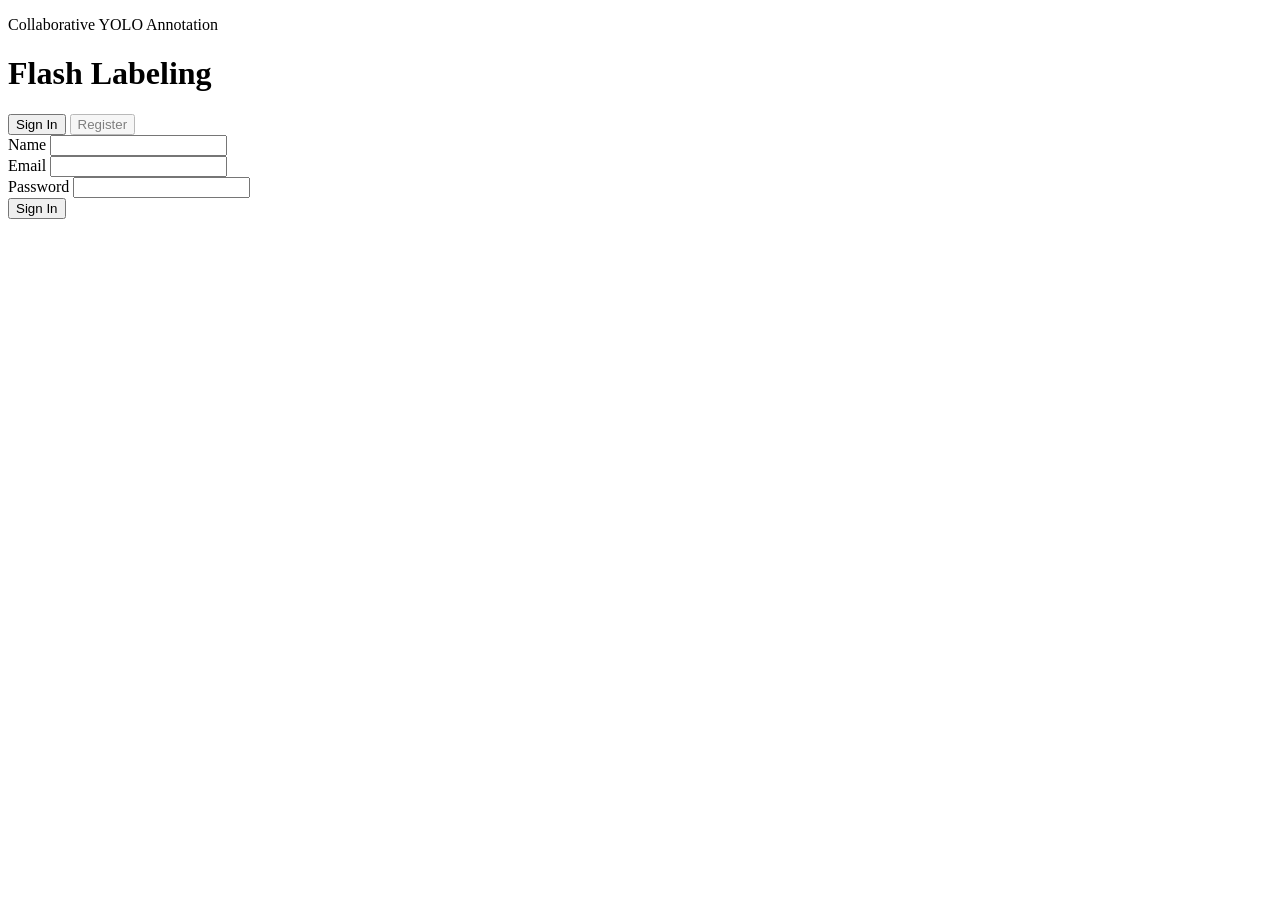
==== static/index.html @ e78d9cbe "feat: implement frontend pages with SpaceX design language" ====
<!DOCTYPE html>
<html lang="en">
<head>
  <meta charset="UTF-8">
  <meta name="viewport" content="width=device-width, initial-scale=1.0">
  <title>FLASH LABELING — Sign In</title>
  <link rel="stylesheet" href="/css/style.css">
</head>
<body>
  <div class="hero">
    <p class="micro-cap">Collaborative YOLO Annotation</p>
    <h1 class="display-xxl">Flash Labeling</h1>
    <div class="auth-card">
      <div class="row mb-2" style="justify-content:center;gap:32px;">
        <button class="btn btn-ghost-dark btn-sm" id="tabLogin">Sign In</button>
        <button class="btn btn-ghost-dark btn-sm" id="tabRegister" style="opacity:0.5">Register</button>
      </div>
      <form id="authForm">
        <div class="col">
          <div id="nameField" class="hidden">
            <label for="name">Name</label>
            <input type="text" id="name" autocomplete="name">
          </div>
          <div>
            <label for="email">Email</label>
            <input type="email" id="email" required autocomplete="email">
          </div>
          <div>
            <label for="password">Password</label>
            <input type="password" id="password" required autocomplete="current-password" minlength="6">
          </div>
          <button type="submit" class="btn btn-ghost-dark mt-2" id="submitBtn">Sign In</button>
          <p class="error hidden" id="errMsg"></p>
        </div>
      </form>
    </div>
  </div>
  <script src="/js/api.js"></script>
  <script src="/js/login.js"></script>
</body>
</html>
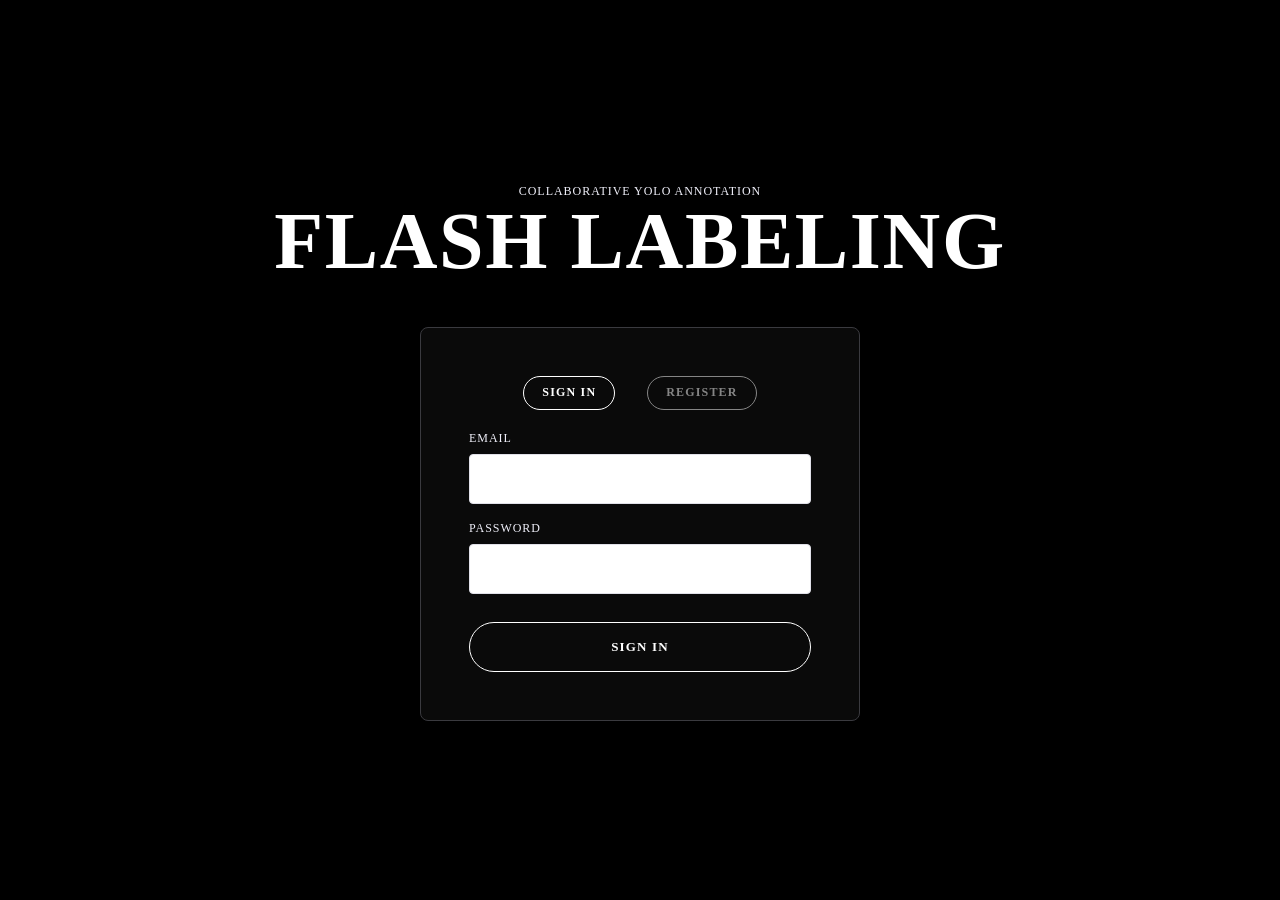
==== commit 04d65b17: "feat: support subpath hosting and corner previews" ====
--- a/static/index.html
+++ b/static/index.html
@@ -4,7 +4,7 @@
   <meta charset="UTF-8">
   <meta name="viewport" content="width=device-width, initial-scale=1.0">
   <title>FLASH LABELING — Sign In</title>
-  <link rel="stylesheet" href="/css/style.css">
+  <link rel="stylesheet" href="css/style.css">
 </head>
 <body>
   <div class="hero">
@@ -35,7 +35,7 @@
       </form>
     </div>
   </div>
-  <script src="/js/api.js"></script>
-  <script src="/js/login.js"></script>
+  <script src="js/api.js"></script>
+  <script src="js/login.js"></script>
 </body>
 </html>
--- a/static/css/style.css
+++ b/static/css/style.css
@@ -0,0 +1,412 @@
+/* DESIGN.md — SpaceX design tokens */
+/* Note: per project requirement, fonts override DESIGN.md's D-DIN rule —
+   English renders in Garamond (bundled EB Garamond), Chinese in 华文中宋 (system font). */
+@font-face {
+  font-family: "EB Garamond";
+  src: url("/fonts/eb-garamond-latin.woff2") format("woff2");
+  font-weight: 400 800;
+  font-style: normal;
+  font-display: swap;
+}
+
+:root {
+  --canvas-night: #000000;
+  --canvas-night-soft: #0a0a0a;
+  --canvas-light: #ffffff;
+  --canvas-cool: #f0f0fa;
+  --hairline-dark: #3a3a3f;
+  --hairline-light: #e0e0e8;
+  --ink: #000000;
+  --on-primary: #ffffff;
+  --on-primary-mute: #f0f0fa;
+  --ink-mute: #5a5a5f;
+  --font-display: "EB Garamond", Garamond, "STZhongsong", "华文中宋", "STSong", "SimSun", serif;
+  --font-body: "EB Garamond", Garamond, "STZhongsong", "华文中宋", "STSong", "SimSun", serif;
+  --rounded-xs: 4px;
+  --rounded-sm: 8px;
+  --rounded-pill: 32px;
+}
+
+* { margin: 0; padding: 0; box-sizing: border-box; }
+
+/* Slim dark scrollbar — the default OS scrollbar clashes with the night canvas */
+* {
+  scrollbar-width: thin;
+  scrollbar-color: #4a4a4f transparent;
+}
+*::-webkit-scrollbar { width: 6px; height: 6px; }
+*::-webkit-scrollbar-track { background: transparent; }
+*::-webkit-scrollbar-thumb { background: #4a4a4f; border-radius: 3px; }
+*::-webkit-scrollbar-thumb:hover { background: #6a6a70; }
+*::-webkit-scrollbar-corner { background: transparent; }
+
+body {
+  background: var(--canvas-night);
+  color: var(--on-primary);
+  font-family: var(--font-body);
+  font-size: 16px;
+  line-height: 1.5;
+  letter-spacing: 0.32px;
+  min-height: 100vh;
+}
+
+/* Typography — display tiers are uppercase D-DIN-Bold, tight leading, wide tracking */
+.display-lg {
+  font-family: var(--font-display);
+  font-size: 48px;
+  font-weight: 700;
+  line-height: 1.25;
+  letter-spacing: 0.96px;
+  text-transform: uppercase;
+}
+.display-xl {
+  font-family: var(--font-display);
+  font-size: 60px;
+  font-weight: 700;
+  line-height: 1.2;
+  letter-spacing: 1.2px;
+  text-transform: uppercase;
+}
+.micro-cap {
+  font-size: 12px;
+  font-weight: 400;
+  line-height: 2.0;
+  letter-spacing: 0.96px;
+  text-transform: uppercase;
+  color: var(--on-primary-mute);
+}
+
+/* Nav — overlay style, transparent, white-on-black */
+nav {
+  position: sticky;
+  top: 0;
+  z-index: 100;
+  display: flex;
+  align-items: center;
+  justify-content: space-between;
+  padding: 24px 32px;
+  background: var(--canvas-night);
+  border-bottom: 1px solid var(--hairline-dark);
+}
+nav .logo {
+  font-family: var(--font-display);
+  font-size: 18px;
+  font-weight: 700;
+  letter-spacing: 1.6px;
+  text-transform: uppercase;
+  text-decoration: none;
+  color: var(--on-primary);
+}
+nav .nav-links { display: flex; gap: 24px; align-items: center; }
+nav .nav-links span { line-height: 1; }
+nav .nav-links .avatar { display: block; }
+nav .nav-links a, nav .nav-links button.nav-btn {
+  font-family: var(--font-body);  /* buttons don't inherit font-family from body */
+  font-size: 13.008px;
+  font-weight: 700;
+  line-height: 0.94;
+  letter-spacing: 1.17px;
+  text-transform: uppercase;
+  color: var(--on-primary);
+  text-decoration: none;
+  background: none;
+  border: none;
+  cursor: pointer;
+}
+
+/* Buttons — ghost outlined pill only */
+.btn {
+  display: inline-block;
+  padding: 18px 24px;
+  font-family: var(--font-body);
+  font-size: 13.008px;
+  font-weight: 700;
+  line-height: 0.94;
+  letter-spacing: 1.17px;
+  text-transform: uppercase;
+  border-radius: var(--rounded-pill);
+  cursor: pointer;
+  text-decoration: none;
+  text-align: center;
+  border: 1px solid transparent;
+}
+.btn-ghost-dark {
+  background: transparent;
+  color: var(--on-primary);
+  border-color: var(--on-primary);
+}
+.btn-ghost-dark:hover { background: rgba(255,255,255,0.08); }
+.btn-ghost-dark:disabled { opacity: 0.4; cursor: not-allowed; }
+.btn-sm { padding: 10px 18px; font-size: 12px; }
+.btn-filled-cool {
+  background: var(--canvas-cool);
+  color: var(--ink);
+  border-color: var(--canvas-cool);
+}
+
+/* Inputs */
+input[type="text"], input[type="email"], input[type="password"], input[type="number"] {
+  background: var(--canvas-light);
+  color: var(--ink);
+  border: 1px solid var(--hairline-light);
+  border-radius: var(--rounded-xs);
+  padding: 12px 16px;
+  font-family: var(--font-body);
+  font-size: 16px;
+  line-height: 1.5;
+  width: 100%;
+}
+input:focus { outline: 1px solid var(--on-primary); }
+label {
+  display: block;
+  font-size: 12px;
+  font-weight: 400;
+  line-height: 2.0;
+  letter-spacing: 0.96px;
+  text-transform: uppercase;
+  color: var(--on-primary-mute);
+  margin-bottom: 4px;
+}
+
+/* Cards & panels */
+.panel {
+  background: var(--canvas-night-soft);
+  border: 1px solid var(--hairline-dark);
+  border-radius: var(--rounded-sm);
+  padding: 24px;
+}
+
+/* Layout helpers */
+.container { max-width: 1200px; margin: 0 auto; padding: 32px 24px; }
+.row { display: flex; gap: 16px; align-items: center; }
+.row-between { display: flex; gap: 16px; align-items: center; justify-content: space-between; }
+.col { display: flex; flex-direction: column; gap: 12px; }
+.grid-2 { display: grid; grid-template-columns: 1fr 1fr; gap: 24px; }
+.grid-auto { display: grid; grid-template-columns: repeat(auto-fill, minmax(280px, 1fr)); gap: 16px; }
+.mt-2 { margin-top: 16px; } .mt-4 { margin-top: 32px; }
+.mb-2 { margin-bottom: 16px; } .mb-4 { margin-bottom: 32px; }
+.hidden { display: none !important; }
+.text-mute { color: var(--on-primary-mute); }
+
+/* Avatars — circular crop */
+.avatar {
+  border-radius: 50%;
+  object-fit: cover;
+  flex-shrink: 0;
+  background: var(--canvas-night-soft);
+  border: 1px solid var(--hairline-dark);
+}
+.avatar-sm { width: 32px; height: 32px; }
+.avatar-lg { width: 64px; height: 64px; }
+.avatar-btn { background: none; border: none; padding: 0; cursor: pointer; border-radius: 50%; display: inline-flex; align-items: center; justify-content: center; }
+.avatar-btn:hover .avatar { border-color: var(--on-primary); }
+.error { color: #ff6b6b; font-size: 13px; margin-top: 8px; }
+.success { color: #51cf66; font-size: 13px; margin-top: 8px; }
+
+/* Tables */
+table { width: 100%; border-collapse: collapse; }
+th, td {
+  text-align: left;
+  padding: 12px 16px;
+  border-bottom: 1px solid var(--hairline-dark);
+  font-size: 14px;
+}
+th {
+  font-size: 12px;
+  font-weight: 400;
+  letter-spacing: 0.96px;
+  text-transform: uppercase;
+  color: var(--on-primary-mute);
+}
+
+/* Badges */
+.badge {
+  display: inline-block;
+  padding: 4px 12px;
+  border-radius: var(--rounded-pill);
+  font-size: 12px;
+  font-weight: 700;
+  letter-spacing: 1.17px;
+  text-transform: uppercase;
+  border: 1px solid var(--hairline-dark);
+}
+.badge-labeled { border-color: #51cf66; color: #51cf66; }
+.badge-unlabeled { border-color: var(--on-primary-mute); color: var(--on-primary-mute); }
+.badge-claimed { border-color: #ffd43b; color: #ffd43b; }
+
+/* Tabs */
+.tab { opacity: 0.55; }
+.tab.tab-active { opacity: 1; border-color: var(--on-primary); }
+
+/* Per-card release button (My Claims tab) */
+.thumb-release { margin-top: 8px; padding: 6px 14px; font-size: 11px; }
+
+/* Hero band for auth page */
+.hero {
+  min-height: 100vh;
+  display: flex;
+  flex-direction: column;
+  align-items: center;
+  justify-content: center;
+  background: var(--canvas-night);
+  text-align: center;
+  padding: 48px 24px;
+}
+.hero .display-xxl {
+  font-family: var(--font-display);
+  font-size: 80px;
+  font-weight: 700;
+  line-height: 0.95;
+  letter-spacing: 1.6px;
+  text-transform: uppercase;
+}
+@media (max-width: 768px) { .hero .display-xxl { font-size: 48px; } }
+
+/* Auth card */
+.auth-card {
+  background: var(--canvas-night-soft);
+  border: 1px solid var(--hairline-dark);
+  border-radius: var(--rounded-sm);
+  padding: 48px;
+  width: 100%;
+  max-width: 440px;
+  margin-top: 48px;
+  text-align: left;
+}
+
+/* Annotate page */
+.annotate-layout { display: flex; gap: 16px; height: calc(100vh - 80px); padding: 16px; }
+.annotate-sidebar {
+  width: 260px;
+  flex-shrink: 0;
+  background: var(--canvas-night-soft);
+  border: 1px solid var(--hairline-dark);
+  border-radius: var(--rounded-sm);
+  padding: 16px;
+  overflow-y: auto;
+  display: flex;
+  flex-direction: column;
+  gap: 16px;
+}
+.annotate-canvas-wrap {
+  flex: 1;
+  display: flex;
+  align-items: center;
+  justify-content: center;
+  background: var(--canvas-night);
+  border: 1px solid var(--hairline-dark);
+  border-radius: var(--rounded-sm);
+  position: relative;
+  overflow: hidden;
+}
+#annotCanvas { cursor: crosshair; display: block; }
+.class-item {
+  display: flex; align-items: center; gap: 8px;
+  padding: 8px 12px; border-radius: var(--rounded-xs);
+  cursor: pointer; border: 1px solid transparent;
+  font-size: 14px;
+}
+.class-item:hover { background: rgba(255,255,255,0.05); }
+.class-item.active { border-color: var(--on-primary); }
+.class-swatch { width: 16px; height: 16px; border-radius: 2px; flex-shrink: 0; }
+
+/* Class colors (deterministic palette for bbox classes) */
+.class-color-0 { background: #ff6b6b; }
+.class-color-1 { background: #51cf66; }
+.class-color-2 { background: #339af0; }
+.class-color-3 { background: #ffd43b; }
+.class-color-4 { background: #cc5de8; }
+.class-color-5 { background: #ff922b; }
+.class-color-6 { background: #20c997; }
+.class-color-7 { background: #f783ac; }
+
+/* Thumbnail grid */
+.thumb-card {
+  background: var(--canvas-night-soft);
+  border: 1px solid var(--hairline-dark);
+  border-radius: var(--rounded-sm);
+  overflow: hidden;
+  cursor: pointer;
+  transition: border-color 0.15s;
+}
+.thumb-card:hover { border-color: var(--on-primary); }
+.thumb-card img { width: 100%; height: 180px; object-fit: cover; display: block; }
+.thumb-card .thumb-info { padding: 12px 16px; }
+
+/* Dataset management mode */
+.thumb-card { position: relative; }
+.thumb-card.thumb-selected { border-color: var(--canvas-light); box-shadow: inset 0 0 0 1px var(--canvas-light); }
+.thumb-check {
+  position: absolute;
+  top: 8px; left: 8px;
+  width: 20px; height: 20px;
+  border-radius: var(--rounded-full);
+  background: rgba(240, 240, 250, 0.9);
+  color: var(--ink);
+  display: flex; align-items: center; justify-content: center;
+  font-size: 13px; line-height: 1;
+  z-index: 2;
+}
+.thumb-card.thumb-selected .thumb-check { background: var(--canvas-light); }
+
+/* Settings page */
+textarea {
+  background: var(--canvas-light);
+  color: var(--ink);
+  border: 1px solid var(--hairline-light);
+  border-radius: var(--rounded-xs);
+  padding: 12px 16px;
+  font-family: var(--font-body);
+  font-size: 15px;
+  line-height: 1.5;
+  width: 100%;
+  resize: vertical;
+}
+textarea:focus { outline: 1px solid var(--on-primary); }
+.md-preview {
+  background: var(--canvas-night);
+  border: 1px solid var(--hairline-dark);
+  border-radius: var(--rounded-xs);
+  padding: 12px 16px;
+  min-height: 100px;
+  overflow-wrap: break-word;
+}
+.md-preview h1, .md-preview h2, .md-preview h3 {
+  font-family: var(--font-display);
+  text-transform: uppercase;
+  letter-spacing: 0.96px;
+  margin: 12px 0 8px;
+}
+.md-preview h1 { font-size: 28px; } .md-preview h2 { font-size: 22px; } .md-preview h3 { font-size: 18px; }
+.md-preview p { margin: 8px 0; }
+.md-preview ul, .md-preview ol { padding-left: 24px; margin: 8px 0; }
+.md-preview code {
+  background: rgba(255,255,255,0.1);
+  padding: 1px 6px;
+  border-radius: 4px;
+  font-size: 13px;
+}
+.md-preview a { color: var(--on-primary); text-decoration: underline; }
+.md-preview blockquote {
+  border-left: 2px solid var(--hairline-dark);
+  padding-left: 12px;
+  color: var(--on-primary-mute);
+  margin: 8px 0;
+}
+
+/* Video import — jobs list & progress bar */
+#videoAdvanced summary { cursor: pointer; }
+#videoJobs:not(:empty) { margin-top: 16px; }
+.video-job { margin-top: 12px; border-top: 1px solid var(--hairline-dark); padding-top: 12px; }
+.video-job:first-child { margin-top: 0; border-top: none; padding-top: 0; }
+.progress {
+  height: 8px;
+  background: var(--canvas-light);
+  border: 1px solid var(--hairline-light);
+  border-radius: var(--rounded-pill);
+  overflow: hidden;
+}
+.progress-fill { height: 100%; background: var(--ink); }
+/* Unknown total: black/white pulse instead of a fake percentage */
+@keyframes progress-pulse { 0%, 100% { opacity: 0.2; } 50% { opacity: 1; } }
+.progress.indeterminate .progress-fill { animation: progress-pulse 1.4s ease-in-out infinite; }
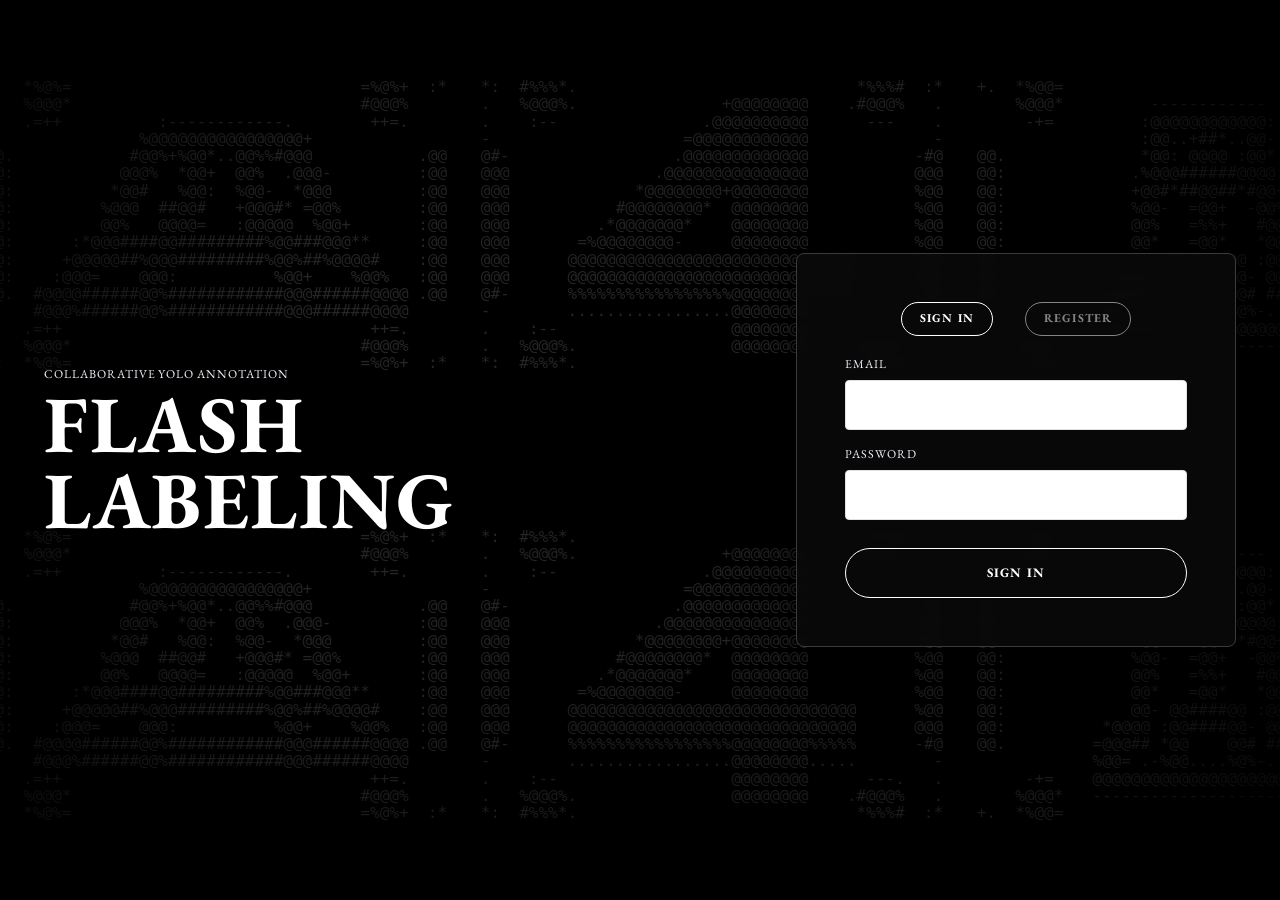
==== commit d6b90c8f: "feat: implement ASCII armor background for sign-in and projects pages" ====
--- a/static/index.html
+++ b/static/index.html
@@ -6,10 +6,12 @@
   <title>FLASH LABELING — Sign In</title>
   <link rel="stylesheet" href="css/style.css">
 </head>
-<body>
+<body class="ascii-scene">
   <div class="hero">
-    <p class="micro-cap">Collaborative YOLO Annotation</p>
-    <h1 class="display-xxl">Flash Labeling</h1>
+    <div class="hero-brand">
+      <p class="micro-cap">Collaborative YOLO Annotation</p>
+      <h1 class="display-xxl">Flash Labeling</h1>
+    </div>
     <div class="auth-card">
       <div class="row mb-2" style="justify-content:center;gap:32px;">
         <button class="btn btn-ghost-dark btn-sm" id="tabLogin">Sign In</button>
@@ -36,6 +38,7 @@
     </div>
   </div>
   <script src="js/api.js"></script>
+  <script src="js/ascii-background.js"></script>
   <script src="js/login.js"></script>
 </body>
 </html>
--- a/static/css/style.css
+++ b/static/css/style.css
@@ -3,7 +3,7 @@
    English renders in Garamond (bundled EB Garamond), Chinese in 华文中宋 (system font). */
 @font-face {
   font-family: "EB Garamond";
-  src: url("/fonts/eb-garamond-latin.woff2") format("woff2");
+  src: url("../fonts/eb-garamond-latin.woff2") format("woff2");
   font-weight: 400 800;
   font-style: normal;
   font-display: swap;
@@ -283,11 +283,80 @@
   border: 1px solid var(--hairline-dark);
   border-radius: var(--rounded-sm);
   padding: 16px;
-  overflow-y: auto;
+  min-height: 0;
+  overflow: hidden;
   display: flex;
   flex-direction: column;
   gap: 16px;
 }
+#annotationEditor { display: flex; flex-direction: column; gap: 16px; min-height: 0; }
+#annotationEditor.hidden { display: none; }
+.annotate-readonly-summary { min-height: 0; }
+.annotate-summary-list { display: flex; flex-direction: column; gap: 8px; }
+.annotate-summary-row {
+  display: flex;
+  align-items: baseline;
+  justify-content: space-between;
+  gap: 12px;
+  font-size: 13px;
+}
+.annotate-summary-row span { color: var(--on-primary-mute); }
+.annotate-summary-row strong { text-align: right; overflow-wrap: anywhere; }
+.annotate-summary-note { font-size: 12px; margin-top: 16px; }
+.annotate-controls.claim-only { margin-top: 0 !important; }
+.annotate-controls.claim-only > :not(#claimThisBtn) { display: none !important; }
+.annotate-class-section {
+  min-height: 0;
+  flex: 0 0 auto;
+}
+.class-picker-wrap { position: relative; }
+.class-picker-btn { width: 100%; text-align: left; }
+.class-picker-card {
+  position: absolute;
+  left: 0;
+  right: 0;
+  top: calc(100% + 6px);
+  z-index: 5;
+  max-height: min(50vh, 360px, calc(100vh - 160px));
+  overflow-y: auto;
+  overscroll-behavior: contain;
+  padding: 6px;
+  border: 1px solid var(--hairline-dark);
+  border-radius: var(--rounded-xs);
+  background: var(--canvas-night-soft);
+  box-shadow: 0 12px 32px rgba(0,0,0,0.58);
+}
+.class-picker-list {
+  gap: 2px;
+}
+.kp-grid {
+  display: grid;
+  grid-template-columns: repeat(auto-fill, 32px);
+  gap: 5px;
+  max-height: 150px;
+  overflow-y: auto;
+  overscroll-behavior: contain;
+}
+.kp-tile {
+  width: 32px;
+  height: 32px;
+  display: flex;
+  align-items: center;
+  justify-content: center;
+  border: 1px solid var(--hairline-dark);
+  border-radius: 4px;
+  color: var(--on-primary-mute);
+  font-size: 12px;
+  line-height: 1;
+}
+.kp-tile.active {
+  border-color: var(--on-primary);
+  background: var(--on-primary);
+  color: var(--ink);
+}
+.kp-tile.done { background: rgba(255,255,255,0.12); }
+#kpPanel { min-height: 0; max-height: 200px; overflow-y: auto; }
+.annotate-controls { position: relative; flex-shrink: 0; }
 .annotate-canvas-wrap {
   flex: 1;
   display: flex;
@@ -309,6 +378,34 @@
 .class-item:hover { background: rgba(255,255,255,0.05); }
 .class-item.active { border-color: var(--on-primary); }
 .class-swatch { width: 16px; height: 16px; border-radius: 2px; flex-shrink: 0; }
+.shortcut-card {
+  position: absolute;
+  left: 0;
+  right: 0;
+  bottom: 100%;
+  z-index: 4;
+  max-height: 180px;
+  overflow-y: auto;
+  margin-bottom: 8px;
+  padding: 9px 10px;
+  border: 1px solid var(--hairline-dark);
+  border-radius: var(--rounded-xs);
+  background: var(--canvas-night-soft);
+  box-shadow: 0 12px 32px rgba(0,0,0,0.58);
+  font-size: 12px;
+}
+.shortcut-row { display: flex; align-items: center; gap: 8px; padding: 3px 0; }
+.shortcut-row kbd {
+  min-width: 54px;
+  padding: 2px 4px;
+  border: 1px solid var(--hairline-dark);
+  border-radius: 3px;
+  color: var(--on-primary);
+  font: 11px var(--font-mono, monospace);
+  text-align: center;
+  white-space: nowrap;
+}
+.shortcut-row span { color: var(--on-primary-mute); }
 
 /* Class colors (deterministic palette for bbox classes) */
 .class-color-0 { background: #ff6b6b; }
@@ -394,11 +491,66 @@
   margin: 8px 0;
 }
 
-/* Video import — jobs list & progress bar */
+/* Video import — independent upload/extraction cards */
 #videoAdvanced summary { cursor: pointer; }
-#videoJobs:not(:empty) { margin-top: 16px; }
-.video-job { margin-top: 12px; border-top: 1px solid var(--hairline-dark); padding-top: 12px; }
-.video-job:first-child { margin-top: 0; border-top: none; padding-top: 0; }
+.video-list-heading { margin-top: 24px; }
+.video-card-grid {
+  display: grid;
+  grid-template-columns: repeat(auto-fit, minmax(250px, 1fr));
+  gap: 12px;
+  margin-top: 12px;
+}
+.video-card {
+  min-width: 0;
+  padding: 14px;
+  border: 1px solid var(--hairline-dark);
+  border-radius: var(--rounded-sm);
+  background: var(--canvas-night-soft);
+  color: var(--on-primary);
+}
+.video-card-head {
+  display: flex;
+  align-items: flex-start;
+  justify-content: space-between;
+  gap: 10px;
+  min-width: 0;
+  margin-bottom: 10px;
+}
+.video-card-head strong {
+  min-width: 0;
+  overflow: hidden;
+  text-overflow: ellipsis;
+  white-space: nowrap;
+  font-size: 14px;
+  font-weight: 400;
+}
+.video-card-meta {
+  display: block;
+  margin-top: 7px;
+  font-size: 12px;
+  line-height: 1.35;
+}
+.upload-card.is-failed { border-color: #a44; }
+.video-history-card {
+  width: 100%;
+  appearance: none;
+  text-align: left;
+  font: inherit;
+  cursor: pointer;
+}
+.video-history-card:hover { border-color: var(--on-primary); }
+#videoHistorySection { margin-top: 18px; }
+#videoDetailsDialog {
+  width: min(720px, calc(100vw - 32px));
+  max-height: calc(100vh - 32px);
+  padding: 20px;
+  border: 1px solid var(--hairline-dark);
+  border-radius: var(--rounded-sm);
+  background: var(--canvas-night);
+  color: var(--on-primary);
+}
+#videoDetailsDialog::backdrop { background: rgba(0, 0, 0, 0.78); }
+.video-details-body { margin-top: 18px; }
 .progress {
   height: 8px;
   background: var(--canvas-light);
@@ -410,3 +562,122 @@
 /* Unknown total: black/white pulse instead of a fake percentage */
 @keyframes progress-pulse { 0%, 100% { opacity: 0.2; } 50% { opacity: 1; } }
 .progress.indeterminate .progress-fill { animation: progress-pulse 1.4s ease-in-out infinite; }
+
+/* ASCII armor atmosphere — enabled on the sign-in and projects scenes */
+.ascii-scene {
+  position: relative;
+  isolation: isolate;
+  overflow-x: hidden;
+}
+.ascii-scene > *:not(.ascii-background) {
+  position: relative;
+  z-index: 1;
+}
+.ascii-background {
+  position: fixed;
+  inset: 0;
+  z-index: 0;
+  overflow: hidden;
+  pointer-events: none;
+  background: var(--canvas-night);
+}
+.ascii-background::after {
+  content: "";
+  position: absolute;
+  inset: 0;
+  background:
+    linear-gradient(90deg, rgba(0,0,0,.58), transparent 22%, transparent 78%, rgba(0,0,0,.64)),
+    linear-gradient(180deg, rgba(0,0,0,.24), transparent 30%, transparent 72%, rgba(0,0,0,.38));
+}
+.ascii-track {
+  position: absolute;
+  top: var(--track-top);
+  left: 0;
+  width: 100%;
+  overflow: hidden;
+  transform: translateY(-50%);
+}
+.ascii-track-inner {
+  display: flex;
+  width: max-content;
+  animation: armor-track var(--track-duration, 90s) linear var(--track-delay, 0s) infinite;
+  will-change: transform;
+}
+.ascii-track-group {
+  display: flex;
+  flex: 0 0 auto;
+  gap: 8ch;
+  padding-right: 8ch;
+}
+.ascii-slot {
+  flex: 0 0 54ch;
+  width: 54ch;
+  display: flex;
+  align-items: center;
+  justify-content: center;
+  padding: 0;
+}
+.ascii-armor {
+  margin: 0;
+  color: rgba(221, 228, 235, .16);
+  font: 400 var(--ascii-size, 16px)/1.08 ui-monospace, SFMono-Regular, Menlo, Monaco, Consolas, monospace;
+  letter-spacing: 0;
+  white-space: pre;
+}
+@keyframes armor-track {
+  from { transform: translate3d(0, 0, 0); }
+  to { transform: translate3d(var(--track-distance), 0, 0); }
+}
+.ascii-scene .hero {
+  display: grid;
+  grid-template-columns: minmax(0, 1fr) minmax(360px, 440px);
+  gap: clamp(32px, 8vw, 140px);
+  align-content: center;
+  align-items: center;
+  max-width: 1240px;
+  margin: 0 auto;
+  width: 100%;
+  background: transparent;
+  text-align: left;
+}
+.ascii-scene .hero-brand {
+  grid-column: 1;
+  justify-self: start;
+}
+.ascii-scene .hero .auth-card {
+  grid-column: 2;
+  grid-row: 1;
+  align-self: center;
+  margin: 0;
+  background: rgba(10, 10, 10, .88);
+  box-shadow: 0 24px 72px rgba(0, 0, 0, .32);
+  backdrop-filter: blur(5px);
+}
+.ascii-scene nav {
+  background: rgba(0, 0, 0, .82);
+  backdrop-filter: blur(5px);
+}
+.ascii-scene .container .panel,
+.ascii-scene .container > .grid-auto > .panel {
+  background: rgba(10, 10, 10, .84);
+  backdrop-filter: blur(3px);
+}
+@media (max-width: 768px) {
+  .ascii-scene .hero {
+    display: flex;
+    flex-direction: column;
+    align-items: center;
+    justify-content: center;
+    gap: 0;
+    text-align: center;
+    padding: 40px 20px;
+  }
+  .ascii-scene .hero-brand { width: 100%; }
+  .ascii-scene .hero .auth-card {
+    width: min(440px, 100%);
+    margin-top: 40px;
+  }
+}
+@media (prefers-reduced-motion: reduce) {
+  .ascii-track-inner { animation-play-state: paused; }
+}
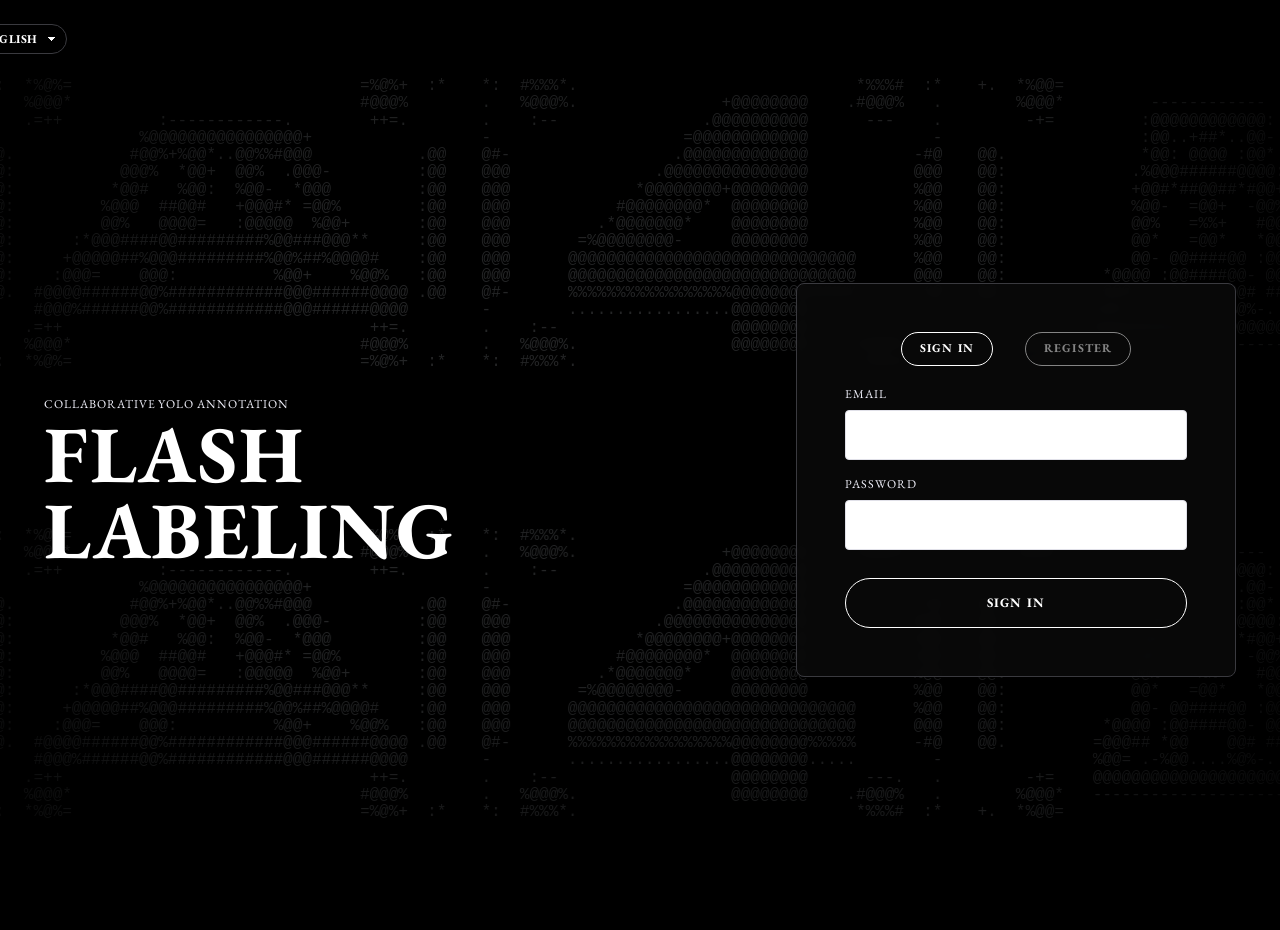
==== commit fd1c9cdb: "Add i18n attributes and language switcher UI to templates" ====
--- a/static/index.html
+++ b/static/index.html
@@ -3,41 +3,49 @@
 <head>
   <meta charset="UTF-8">
   <meta name="viewport" content="width=device-width, initial-scale=1.0">
-  <title>FLASH LABELING — Sign In</title>
+  <title data-i18n="title.signIn">FLASH LABELING — Sign In</title>
   <link rel="stylesheet" href="css/style.css">
 </head>
 <body class="ascii-scene">
+  <div class="language-switcher language-switcher-floating">
+    <label class="sr-only" for="languageSelect" data-i18n="language.label">Language</label>
+    <select id="languageSelect" data-language-select data-i18n-aria-label="language.label">
+      <option value="zh">中文</option>
+      <option value="en">English</option>
+    </select>
+  </div>
   <div class="hero">
     <div class="hero-brand">
-      <p class="micro-cap">Collaborative YOLO Annotation</p>
+      <p class="micro-cap" data-i18n="app.subtitle">Collaborative YOLO Annotation</p>
       <h1 class="display-xxl">Flash Labeling</h1>
     </div>
     <div class="auth-card">
       <div class="row mb-2" style="justify-content:center;gap:32px;">
-        <button class="btn btn-ghost-dark btn-sm" id="tabLogin">Sign In</button>
-        <button class="btn btn-ghost-dark btn-sm" id="tabRegister" style="opacity:0.5">Register</button>
+        <button class="btn btn-ghost-dark btn-sm" id="tabLogin" data-i18n="auth.signIn">Sign In</button>
+        <button class="btn btn-ghost-dark btn-sm" id="tabRegister" data-i18n="auth.register" style="opacity:0.5">Register</button>
       </div>
       <form id="authForm">
         <div class="col">
           <div id="nameField" class="hidden">
-            <label for="name">Name</label>
+            <label for="name" data-i18n="auth.name">Name</label>
             <input type="text" id="name" autocomplete="name">
           </div>
           <div>
-            <label for="email">Email</label>
+            <label for="email" data-i18n="auth.email">Email</label>
             <input type="email" id="email" required autocomplete="email">
           </div>
           <div>
-            <label for="password">Password</label>
+            <label for="password" data-i18n="auth.password">Password</label>
             <input type="password" id="password" required autocomplete="current-password" minlength="6">
           </div>
-          <button type="submit" class="btn btn-ghost-dark mt-2" id="submitBtn">Sign In</button>
+          <button type="submit" class="btn btn-ghost-dark mt-2" id="submitBtn" data-i18n="auth.signIn">Sign In</button>
           <p class="error hidden" id="errMsg"></p>
         </div>
       </form>
     </div>
   </div>
   <script src="js/api.js"></script>
+  <script src="js/i18n.js"></script>
   <script src="js/ascii-background.js"></script>
   <script src="js/login.js"></script>
 </body>
--- a/static/css/style.css
+++ b/static/css/style.css
@@ -113,6 +113,35 @@
   border: none;
   cursor: pointer;
 }
+nav .nav-links select[data-language-select],
+.language-switcher select[data-language-select] {
+  appearance: none;
+  -webkit-appearance: none;
+  background: transparent;
+  color: var(--on-primary);
+  border: 1px solid var(--hairline-dark);
+  border-radius: var(--rounded-pill);
+  padding: 8px 28px 8px 12px;
+  font-family: var(--font-body);
+  font-size: 12px;
+  font-weight: 700;
+  line-height: 1;
+  letter-spacing: .5px;
+  text-transform: uppercase;
+  cursor: pointer;
+  background-image: linear-gradient(45deg, transparent 50%, currentColor 50%), linear-gradient(135deg, currentColor 50%, transparent 50%);
+  background-position: calc(100% - 14px) 50%, calc(100% - 10px) 50%;
+  background-size: 4px 4px, 4px 4px;
+  background-repeat: no-repeat;
+}
+nav .nav-links select[data-language-select]:hover,
+.language-switcher select[data-language-select]:hover,
+nav .nav-links select[data-language-select]:focus,
+.language-switcher select[data-language-select]:focus { border-color: var(--on-primary); outline: none; }
+nav .nav-links select[data-language-select] option,
+.language-switcher select[data-language-select] option { background: var(--canvas-night-soft); color: var(--on-primary); }
+.language-switcher-floating { position: fixed; top: 24px; right: 32px; z-index: 110; }
+.sr-only { position: absolute; width: 1px; height: 1px; padding: 0; margin: -1px; overflow: hidden; clip: rect(0, 0, 0, 0); white-space: nowrap; border: 0; }
 
 /* Buttons — ghost outlined pill only */
 .btn {
@@ -663,6 +692,10 @@
   backdrop-filter: blur(3px);
 }
 @media (max-width: 768px) {
+  nav { padding: 16px 18px; }
+  nav .nav-links { gap: 12px; flex-wrap: wrap; justify-content: flex-end; }
+  nav .nav-links a, nav .nav-links button.nav-btn { letter-spacing: .7px; }
+  .language-switcher-floating { top: 16px; right: 18px; }
   .ascii-scene .hero {
     display: flex;
     flex-direction: column;
